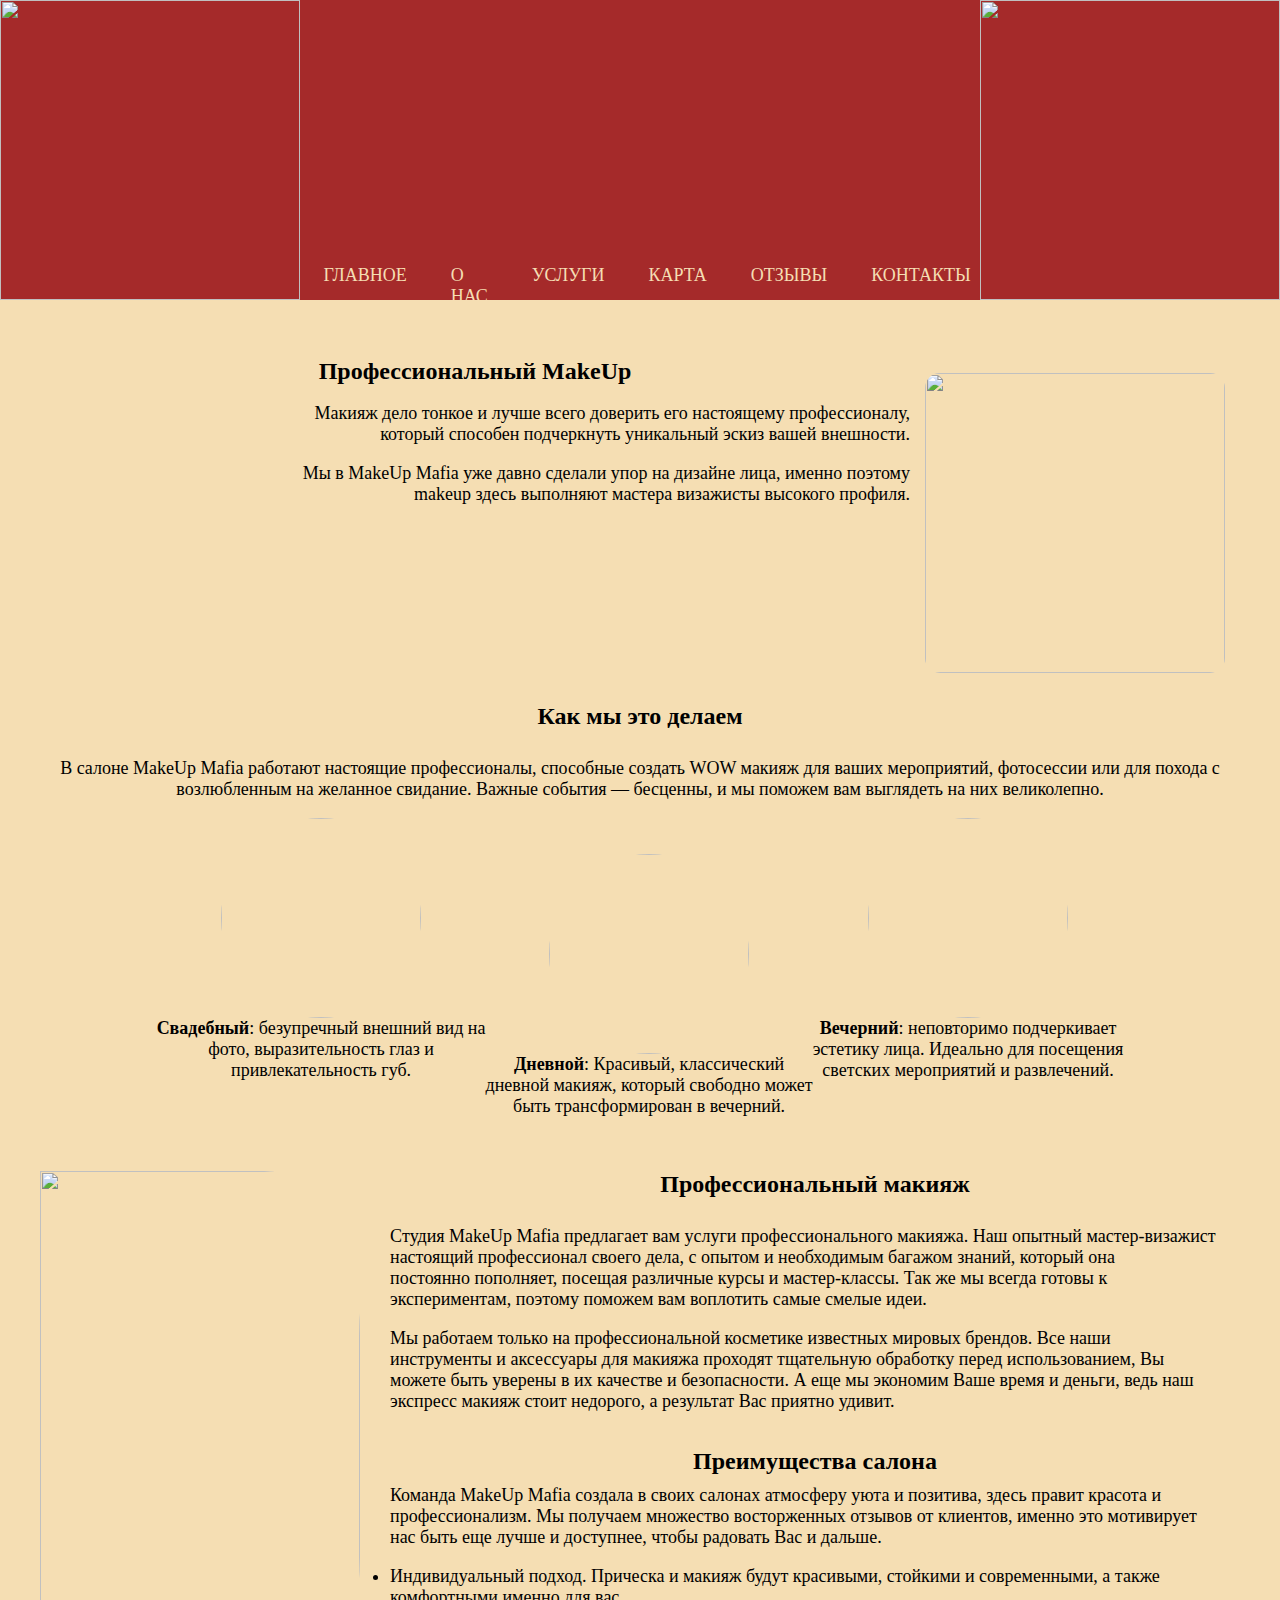
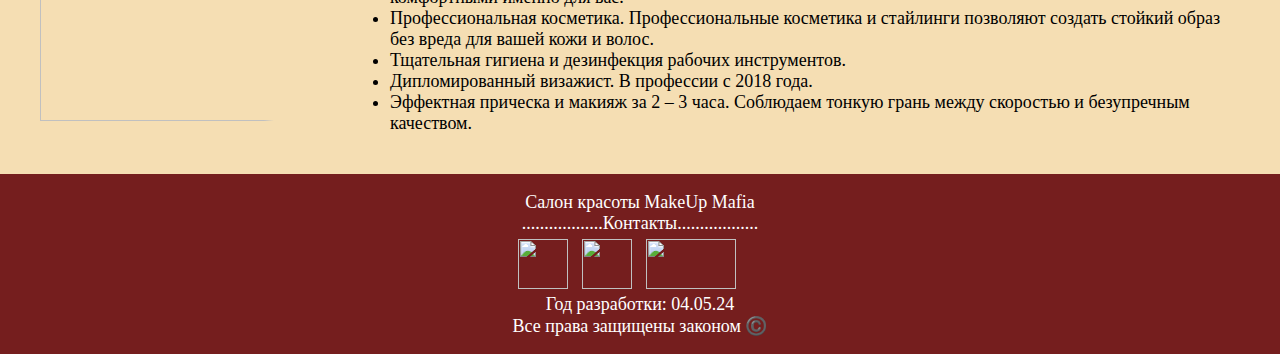
==== index.html @ 8a56cdb9 "Add files via upload" ====
<!DOCTYPE html>
<html lang="en">
<head>
    <meta charset="UTF-8">
    <meta name="viewport" content="width=device-width, initial-scale=1.0">
    <title>Главная</title>
    <link rel="stylesheet" href="style.css">
    <link rel="shortcut icon" href="images/logo-head.png"> <!--Логотип для вкладки браузера-->
</head>
<body>
    <div class="shapcka"> <!--Контент в шабке-->

        <div class="images1">
            <a href=index.html><img src="images/log.png"></a>
        </div>

        <div class="navigation">                        <!--Навигация-->
            <nav>
                <a href="index.html">Главное</a>
                <a href="about us.html">О нас</a>
                <a href="services.html">Услуги</a>
                <a href="map.html">Карта</a>
                <a href="reviews.html">Отзывы</a>
                <a href="contacts.html">Контакты</a>
            </nav>
        </div>                                          <!--Коней навигации-->

        <div class="images2">     <!--Картинка справо-->
            <a href=index.html><img src="images/photo.png"></a>
        </div>



    </div>              <!--Конец контента в шабке-->
    <br>
    <div class="info"> <!--Контейнер с контентом-->
        <div class="images4"> <!--Изображение справо-->
        <img class="" src="images/model1.jpg" hspace=-100 vspace=-200 align=right>
        </div>
        <h1 align="center">Профессиональный MakeUp</h1>
        <br>
        <div class="text">
        <p>Макияж дело тонкое и лучше всего доверить его настоящему профессионалу,</p>
        <p> который способен подчеркнуть уникальный эскиз вашей внешности.</p>
        <br>
        <p>Мы в MakeUp Mafia уже давно сделали упор на дизайне лица, именно поэтому</p>
        <p>makeup здесь выполняют мастера визажисты высокого профиля.</p>
        </div>
        <br>
        <br>
        <br>
        <br>
        <br>
        <br>
        <br>
        <br>
        <br>
        <br>
        <br>
        
        <h2 align="center">Как мы это делаем</h2>
        <br>
        
        <p class="cent">В салоне MakeUp Mafia работают настоящие профессионалы, способные создать WOW макияж для ваших мероприятий, фотосессии или для похода с возлюбленным на желанное свидание. Важные события — бесценны, и мы поможем вам выглядеть на них великолепно.</p>
        <br>
        <div class="features-block">   <!--Изображения с подписями-->
            <div class="image">
              <span>
                  <picture>
                    <div class="images3">
                      <img  src="images/model2.jpg" alt="">
                    </div>
                  </picture>
                  <p class="cent"><b>Свадебный</b>: безупречный внешний вид на</p>
                  <p class="cent">фото, выразительность глаз и</p>
                  <p class="cent">привлекательность губ.</p>
                  </span>
              <span>
                <br>
                <br>
                  <picture>
                    <div class="images3">
                      <img  src="images/model3.jpg" alt="">
                    </div>
                  </picture>
                  <p class="cent"><b>Дневной</b>: Красивый, классический</p>
                  <p class="cent">дневной макияж, который свободно может</p>
                  <p class="cent">быть трансформирован в вечерний.</p>
                  </span>
              <span>
                  <picture>
                    <div class="images3">
                      <img  src="images/model4.jpg" alt="">
                    </div>
                  </picture>
                  <p class="cent"><b>Вечерний</b>: неповторимо подчеркивает</p>
                  <p class="cent">эстетику лица. Идеально для посещения</p>
                  <p class="cent">светских мероприятий и развлечений.</p>
                  </span>
            </div>
          </div>
          <br>
          <br>
          <br>
        <div class="images5"> <!--Изображение слево-->
            <img src="images/model5.jpg" width="320" height="550" align="left">
        </div>
        <h2 align="center">Профессиональный макияж</h2>
        <br>
        <p>Cтудия MakeUp Mafia предлагает вам услуги профессионального макияжа. Наш опытный мастер-визажист</p>
        <p>настоящий профессионал своего дела, с опытом и необходимым багажом знаний, который она</p>
        <p>постоянно пополняет, посещая различные курсы и мастер-классы. Так же мы всегда готовы к</p>
        <p>экспериментам, поэтому поможем вам воплотить самые смелые идеи.</p>
        <br>
        <p>Мы работаем только на профессиональной косметике известных мировых брендов. Все наши</p>
        <p>инструменты и аксессуары для макияжа проходят тщательную обработку перед использованием, Вы</p>
        <p>можете быть уверены в их качестве и безопасности. А еще мы экономим Ваше время и деньги, ведь наш</p>
        <p>экспресс макияж стоит недорого, а результат Вас приятно удивит.</p>
        <br>
        <br>
        <h2 align="center">Преимущества салона</h2>
        <p>Команда MakeUp Mafia создала в своих салонах атмосферу уюта и позитива, здесь правит красота и</p>
        <p>профессионализм. Мы получаем множество восторженных отзывов от клиентов, именно это мотивирует</p>
        <p>нас быть еще лучше и доступнее, чтобы радовать Вас и дальше.</p>
        <br>
        <div class="spisok">
        <ul>
            <li>Индивидуальный подход. Прическа и макияж будут красивыми, стойкими и современными, а также комфортными именно для вас.</li>
            <li>Профессиональная косметика. Профессиональные косметика и стайлинги позволяют создать стойкий образ без вреда для вашей кожи и волос.</li>
            <li>Тщательная гигиена и дезинфекция рабочих инструментов.</li>
            <li>Дипломированный визажист. В профессии с 2018 года.</li>
            <li>Эффектная прическа и макияж за 2 – 3 часа. Соблюдаем тонкую грань между скоростью и безупречным качеством.</li>
        </ul>
        </div>
    </div>    <!--Конец контейнера с контентом-->

    <div class="podval">   <!--Подвал-->
        <div class="contact">
            <p>Салон красоты MakeUp Mafia</p>
            <p>..................Контакты..................</p>
            <a href="https://t.me/Plomdar"><img src="images/tg.png" width="50" height="50"></a>
            <a href="https://vk.com/id517436220"><img src="images/vk.png" width="50" height="50"></a>
            <a href="konyxov833@gmail.com"><img src="images/gmail.png" width="90" height="50"></a>
            <p>Год разработки: 04.05.24</p>
            <p>Все права защищены законом ©️</p>
        </div>
    </div> <!--Конец подвала-->
    
</body>
</html>
---- style.css ----
/* Начало шабки*/
* {
    margin: 0;
    padding: 0;
    font-family: American Typewriter, serif;
}
.shapcka {
    width: 100%;
    height: 300px;
    background: brown;
    display: flex;
}
.images1 img {
    width: 300px;
    height: 300px;
}
.navigation {
    width: 70%;
    height: 300px;
}
.navigation nav {
    display: flex;
    justify-content: center;
    margin-top: 260px;
    left: -10px;
    position: relative;
}
.navigation nav a {
    margin-left: 5%;
    text-decoration: none;
    color: wheat;
    font-size: 18px;      /* Размер шрифта */
    padding:5px 5px 5px 5px;
    text-transform:uppercase;

}
.navigation nav a:hover {
    color:#fff;
    background:#971e1e;
}

.images2 img {
    width: 25%;
    width: 300px;
    height: 300px;
}
                                              /*Конец шабки начало контента*/
body {
    background-color:wheat;
}
.info {
    padding: 40px;
}
.info p {
    font-size: 18px;;
}

h1 {
    font-size: 24px;
}

.images4 img {
    height: 300px;
    width: 300px;
    border-radius: 5% 5% 5% 5%;
    margin-left: 15px;
    margin-right: 15px;
    margin-top: 15px;
    margin-bottom: 15px;   
}
.text {
    text-align: right;
}
.cent {
    text-align: center;
}
.features-block {  /*Тут я расположил три картинки в ряд  с подписью*/
    position: relative;
    display: flex;
    justify-content: center;
    
    box-sizing: border-box;
    span {
      float: left;
    }
}
.images3 img{
    width: 200px;
    height: 200px;
    border-radius: 50% 50% 50% 50%;
    display: block;
    margin: 0 auto;
}
.images5 img {
    margin-right: 30px;
    border-radius: 0% 30% 30% 0%;
}
.spisok ul li {
    font-size: 18px;
}
.images6 img {
    width: 300px;
    height: 300px;
    border-radius: 50% 5% 5% 5%;
}
.images7 img {
    width: 300px;
    height: 300px;
    border-radius: 5% 5% 5% 50%;
}

.gallery {             /*Галерея*/
    display: flex;
    flex-wrap: wrap;
    justify-content: center;
    gap: 10px;
}
  
.gallery img {
    width: 200px;
    height: 200px;
    object-fit: cover;
}
.gallery img:hover {
    transform: scale(1.1); /* Увеличивает изображение при наведении */
    transition: transform 0.3s ease; /* Добавляет плавность анимации */
}

form {                           /*форма отзыва*/
    display: flex;
    flex-direction: column;
    width: 400px;
}
  
label {
    margin-top: 10px;
}
  
input, textarea {
    padding: 8px;
    margin-top: 5px;
    border: 1px solid #ccc;
    border-radius: 4px;
}
  
button {
    padding: 10px 20px;
    background-color: #4CAF50;
    color: white;
    border: none;
    border-radius: 4px;
    cursor: pointer;
    margin-top: 15px;
}
.contact-info {       /*блок для контактов*/
    display: flex;
    justify-content: space-around; /* Располагаем секции рядом */
}
  
.section {
    text-align: center;
    padding: 20px;
    border: 1px solid #ccc;
    border-radius: 8px;
}
  
h2 {
    margin-bottom: 10px;
  }
  
a {
    color: #007bff;
    text-decoration: none;
}
  
a:hover {
    text-decoration: underline;
}
                                              /*Конец контента начало подвала*/
.podval {
    width: 100%;
    height: 180px;
    background: rgb(117, 30, 30);
    display: flex;
    justify-content: center;
    align-items: center;
    color: white;
}
.contact p {
    display: flex;
    justify-content: center;
    align-items: center;
}
.contact a img {
    padding:5px 5px 5px 5px;
    text-transform:uppercase;
}
.contact p{
    font-size: 18px;
}
.contact a img:hover {
    background:#c5c3c3;
}
/*Конец подвала*/
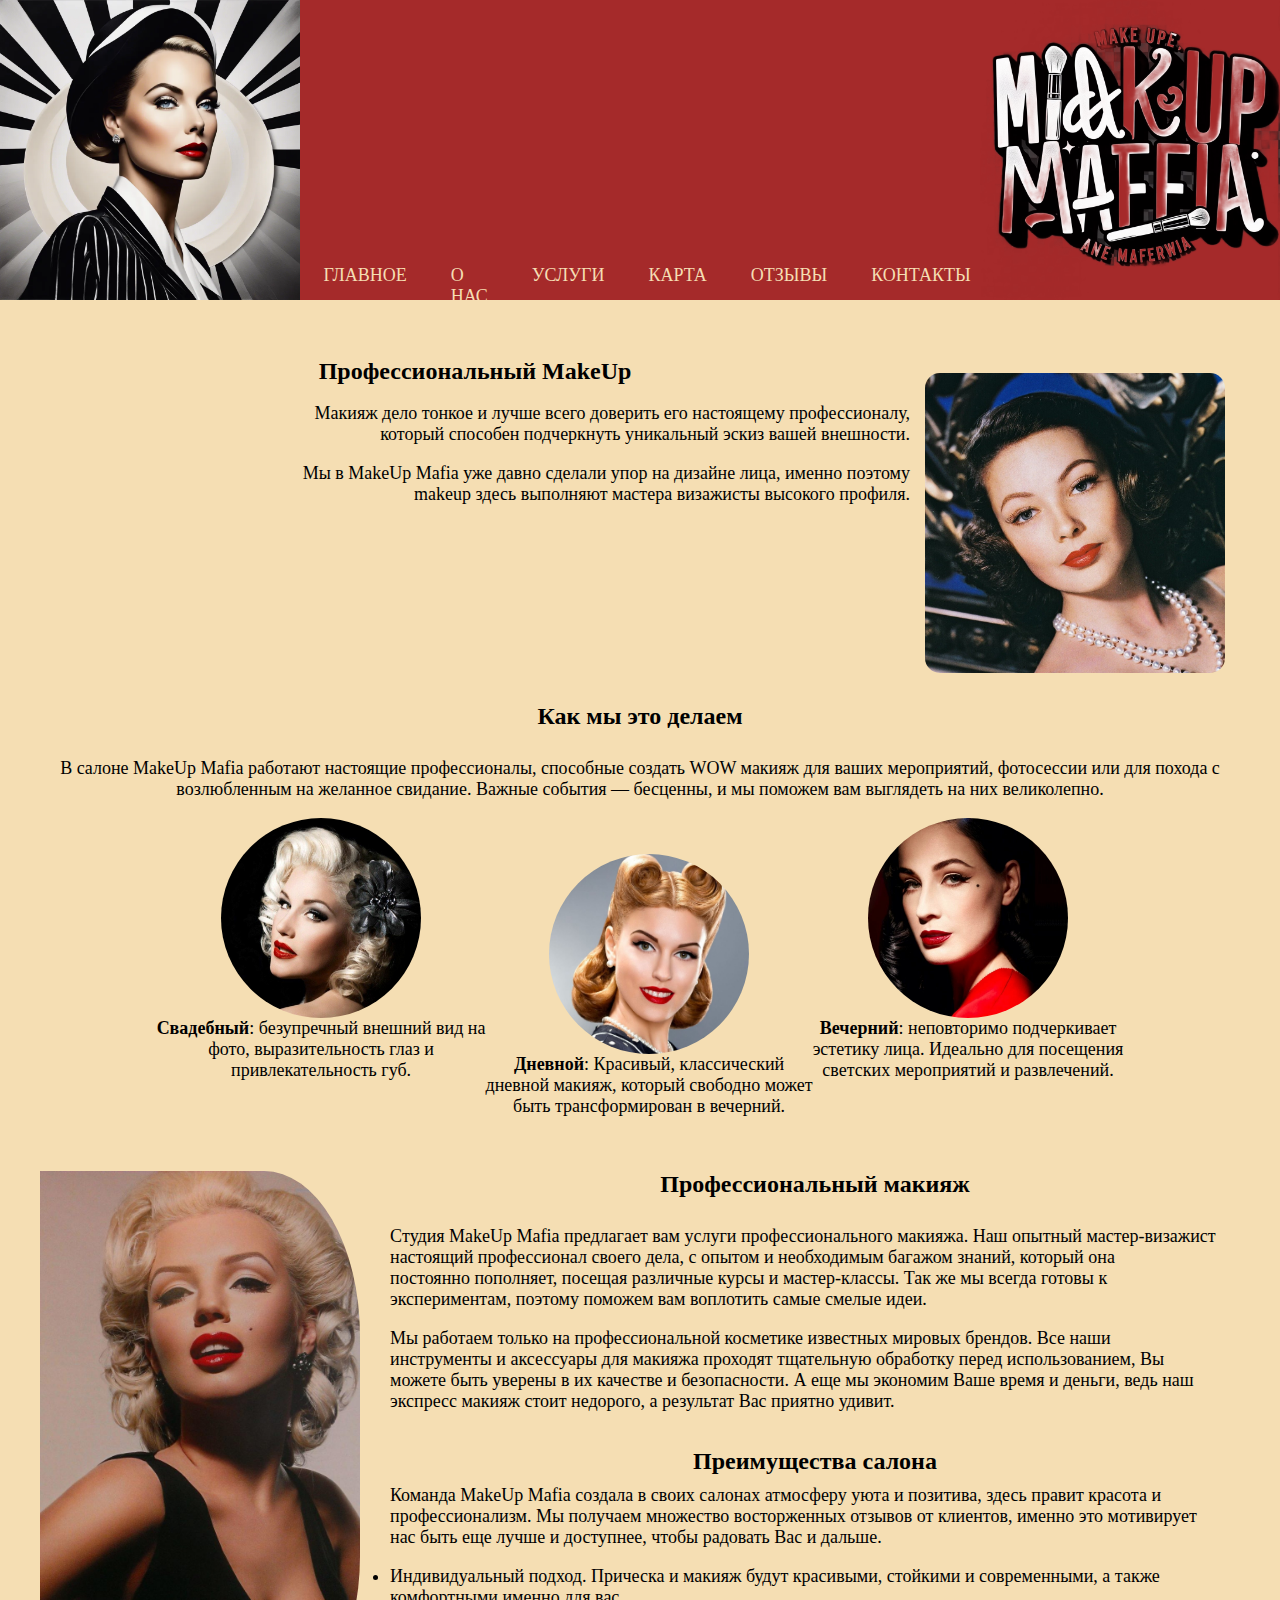
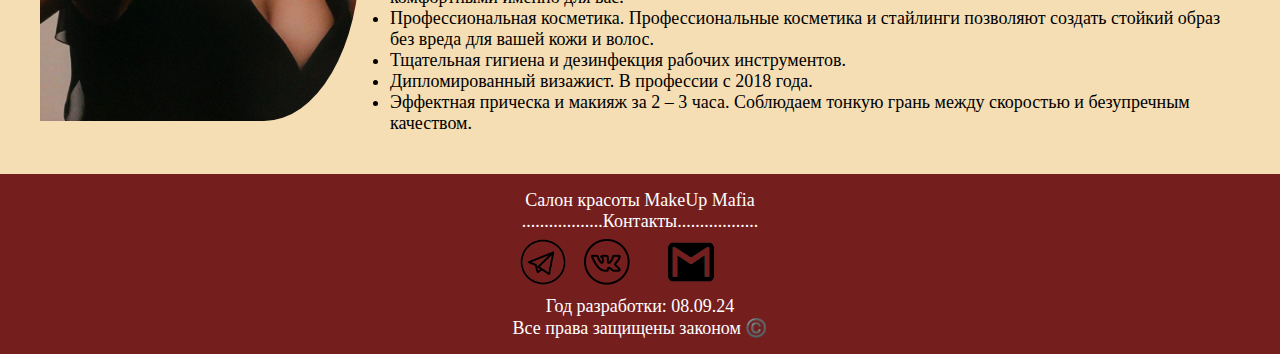
==== commit d5691eaf: "Update index.html" ====
--- a/index.html
+++ b/index.html
@@ -141,10 +141,10 @@
             <a href="https://t.me/Plomdar"><img src="images/tg.png" width="50" height="50"></a>
             <a href="https://vk.com/id517436220"><img src="images/vk.png" width="50" height="50"></a>
             <a href="konyxov833@gmail.com"><img src="images/gmail.png" width="90" height="50"></a>
-            <p>Год разработки: 04.05.24</p>
+            <p>Год разработки: 08.09.24</p>
             <p>Все права защищены законом ©️</p>
         </div>
     </div> <!--Конец подвала-->
     
 </body>
-</html>+</html>
